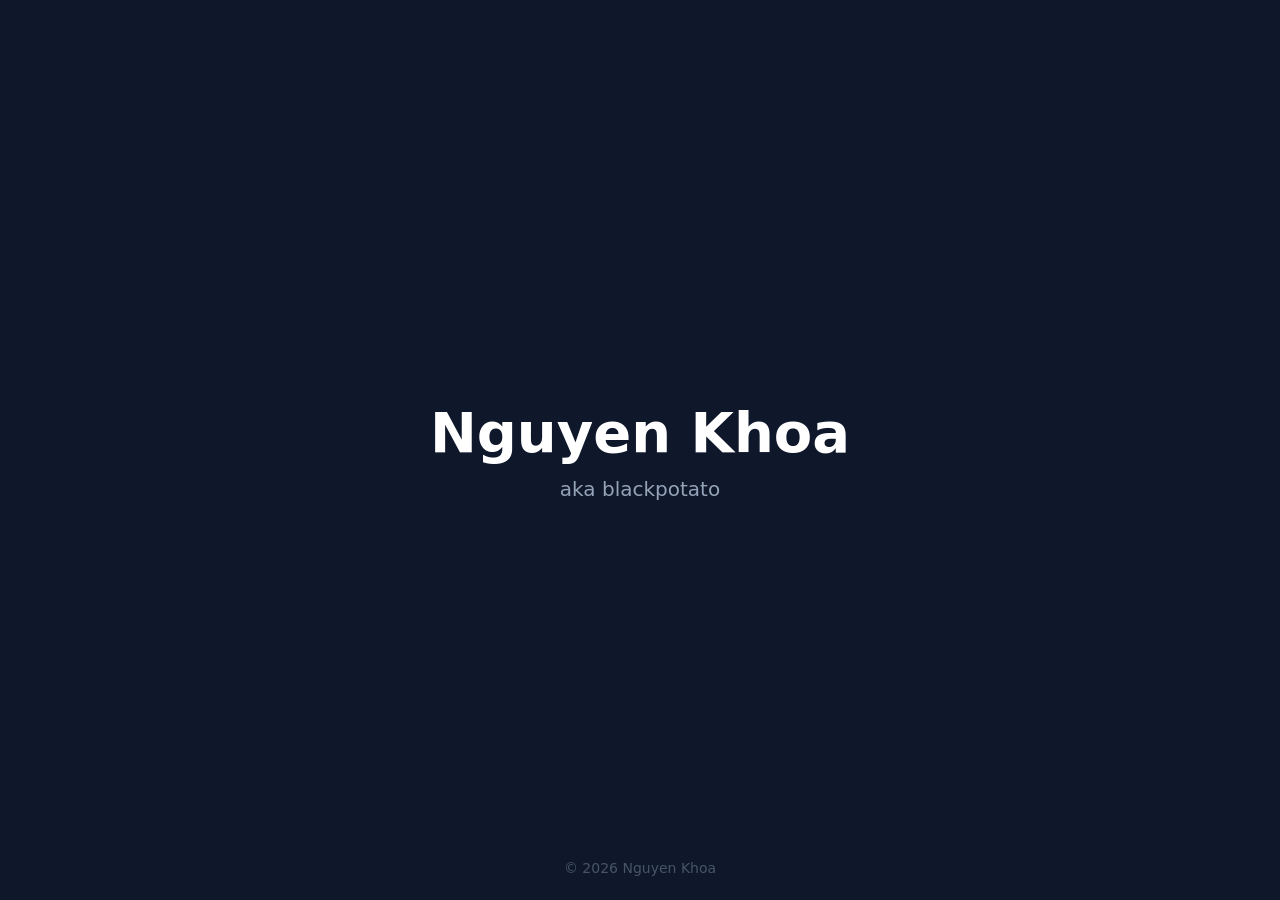
==== index.html @ ba0b8d20 "Initial portfolio page" ====
<!DOCTYPE html>
<html lang="en">
<head>
  <meta charset="UTF-8" />
  <meta name="viewport" content="width=device-width, initial-scale=1.0" />
  <title>Nguyen Khoa (blackpotato)</title>
  <link rel="stylesheet" href="styles.css" />
</head>
<body>
  <header>
    <h1>Nguyen Khoa</h1>
    <p class="tagline">aka blackpotato</p>
  </header>
  <footer>
    <p>&copy; 2026 Nguyen Khoa</p>
  </footer>
</body>
</html>
---- styles.css ----
* {
  margin: 0;
  padding: 0;
  box-sizing: border-box;
}

body {
  font-family: system-ui, -apple-system, Segoe UI, Roboto, sans-serif;
  background: #0f172a;
  color: #e2e8f0;
  min-height: 100vh;
  display: flex;
  flex-direction: column;
  align-items: center;
  justify-content: center;
  padding: 2rem;
  text-align: center;
}

header h1 {
  font-size: clamp(2rem, 6vw, 3.5rem);
  font-weight: 700;
  color: #ffffff;
}

.tagline {
  margin-top: 0.75rem;
  font-size: clamp(1rem, 3vw, 1.25rem);
  color: #94a3b8;
}

footer {
  position: absolute;
  bottom: 1.5rem;
  font-size: 0.875rem;
  color: #475569;
}
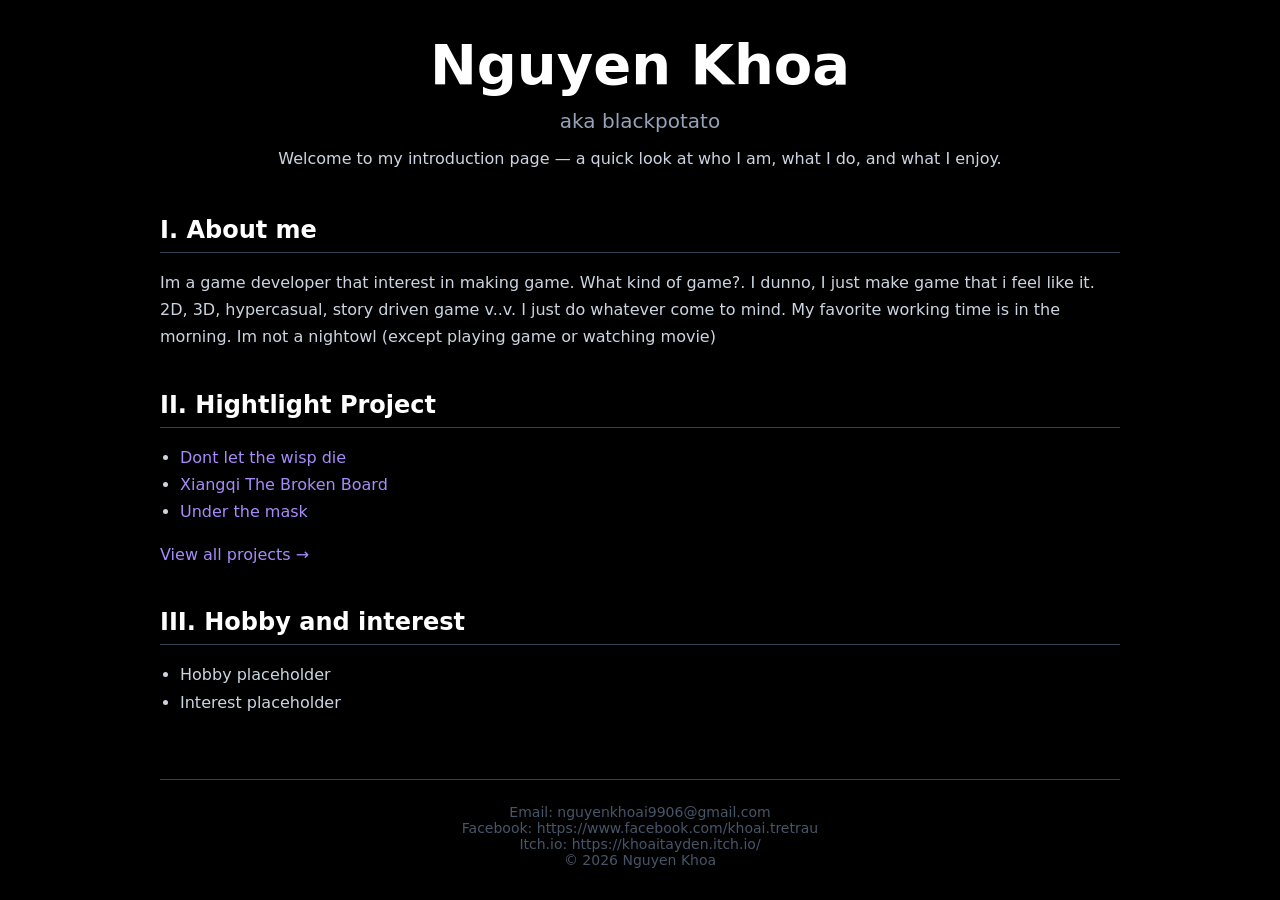
==== commit 9356ec8a: "feat: simple layout for introduction and projects detail" ====
--- a/index.html
+++ b/index.html
@@ -3,16 +3,10 @@
 <head>
   <meta charset="UTF-8" />
   <meta name="viewport" content="width=device-width, initial-scale=1.0" />
+  <meta http-equiv="refresh" content="0; url=pages/introduction.html" />
   <title>Nguyen Khoa (blackpotato)</title>
-  <link rel="stylesheet" href="styles.css" />
 </head>
 <body>
-  <header>
-    <h1>Nguyen Khoa</h1>
-    <p class="tagline">aka blackpotato</p>
-  </header>
-  <footer>
-    <p>&copy; 2026 Nguyen Khoa</p>
-  </footer>
+  <p><a href="pages/introduction.html">Redirecting to introduction...</a></p>
 </body>
-</html>+</html>
